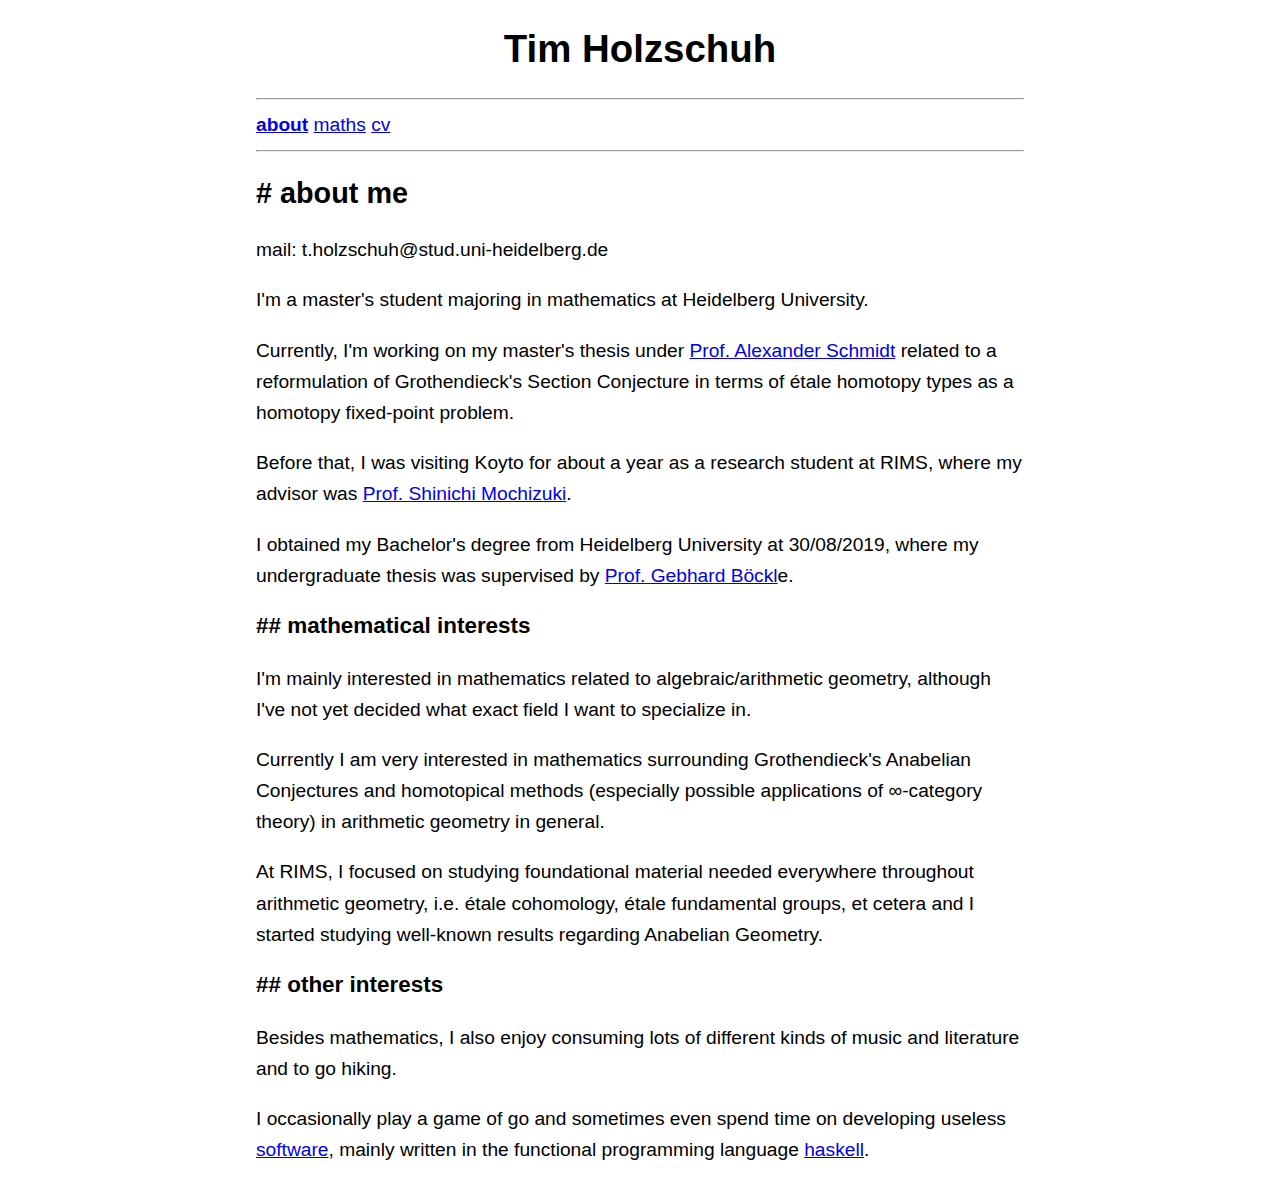
==== index.html @ b1141b0f "ok" ====
<!DOCTYPE html>
<html lang="en">
<meta charset="utf-8">
<meta name="viewport" content="width=device-width, initial-scale=1">
<link rel="icon" type="image/png" href="data:image/png;base64,">
<title>tholzschuh</title>

    <head>
        <link rel="stylesheet" href="meta/style.css">
    </head>
    
<article>
<header>
    <h1 style="text-align:center;">Tim Holzschuh</h1>
    <hr class="hidden"/>
       <div id="menu">
	      <a href="//tholzschuh.github.io/sl"><b>about</b></a>
	      <a href="maths.html">maths</a>
          <a href="//tholzschuh.github.io/cv">cv</a>
       </div>
<hr class="hidden"/>

</header>
        
    <h2># about me</h2> 
        <p>mail: t.holzschuh@stud.uni-heidelberg.de</p>
    
        <p>I'm a master's student majoring in mathematics at Heidelberg University.</p>
    <p>Currently, I'm working on my master's thesis under <a href="https://www.mathi.uni-heidelberg.de/~schmidt/">Prof. Alexander Schmidt</a> related to a reformulation of Grothendieck's Section Conjecture in terms of étale homotopy types as a homotopy fixed-point problem.</p>
    
    <p>Before that, I was visiting Koyto for about a year as a research student at RIMS, where my advisor was <a href="http://www.kurims.kyoto-u.ac.jp/~motizuki/top-english.html">Prof. Shinichi Mochizuki</a>.</p>
    
    <p>I obtained my Bachelor's degree from Heidelberg University at 30/08/2019, where my undergraduate thesis was supervised by <a href="https://typo.iwr.uni-heidelberg.de/groups/arith-geom/home/members/gebhard-boeckle/">Prof. Gebhard Böckl</a>e.</p>
    
    <h3>## mathematical interests</h3>
    <p>I'm mainly interested in mathematics related to algebraic/arithmetic geometry, although I've not yet decided what exact field I want to specialize in.</p>
    
    <p>Currently I am very interested in mathematics surrounding Grothendieck's Anabelian Conjectures and homotopical methods (especially possible applications of ∞-category theory) in arithmetic geometry in general.</p>
</article>
    
    <p>At RIMS, I focused on studying foundational material needed everywhere throughout arithmetic geometry, i.e. étale cohomology, étale fundamental groups, et cetera and I started studying well-known results regarding Anabelian Geometry.</p>
    
    <h3>## other interests</h3>
    <p>Besides mathematics, I also enjoy consuming lots of different kinds of music and literature and to go hiking.</p>
    <p>I occasionally play a game of go and sometimes even spend time on developing useless <a href="https://github.com/tholzschuh">software</a>, mainly written in the functional programming language <a href="https://www.haskell.org/">haskell</a>.</p>
---- meta/style.css ----
@media (prefers-color-scheme: dark){
		body {color:#fff;background:#000}
        
        a:link, a:visited {
            text-decoration:dotted;
        }
        
        a:hover, a:active {
            text-decoration:dotted;
            color:#00FF7F
        }
	}
	body{
		margin:1em auto;
		max-width:40em;
		padding:0 .62em;
		font:1.2em/1.62 sans-serif;
	}
	h1,h2,h3 {
		line-height:1.2;
	}
	@media print{
		body{
			max-width:none
		}
	}
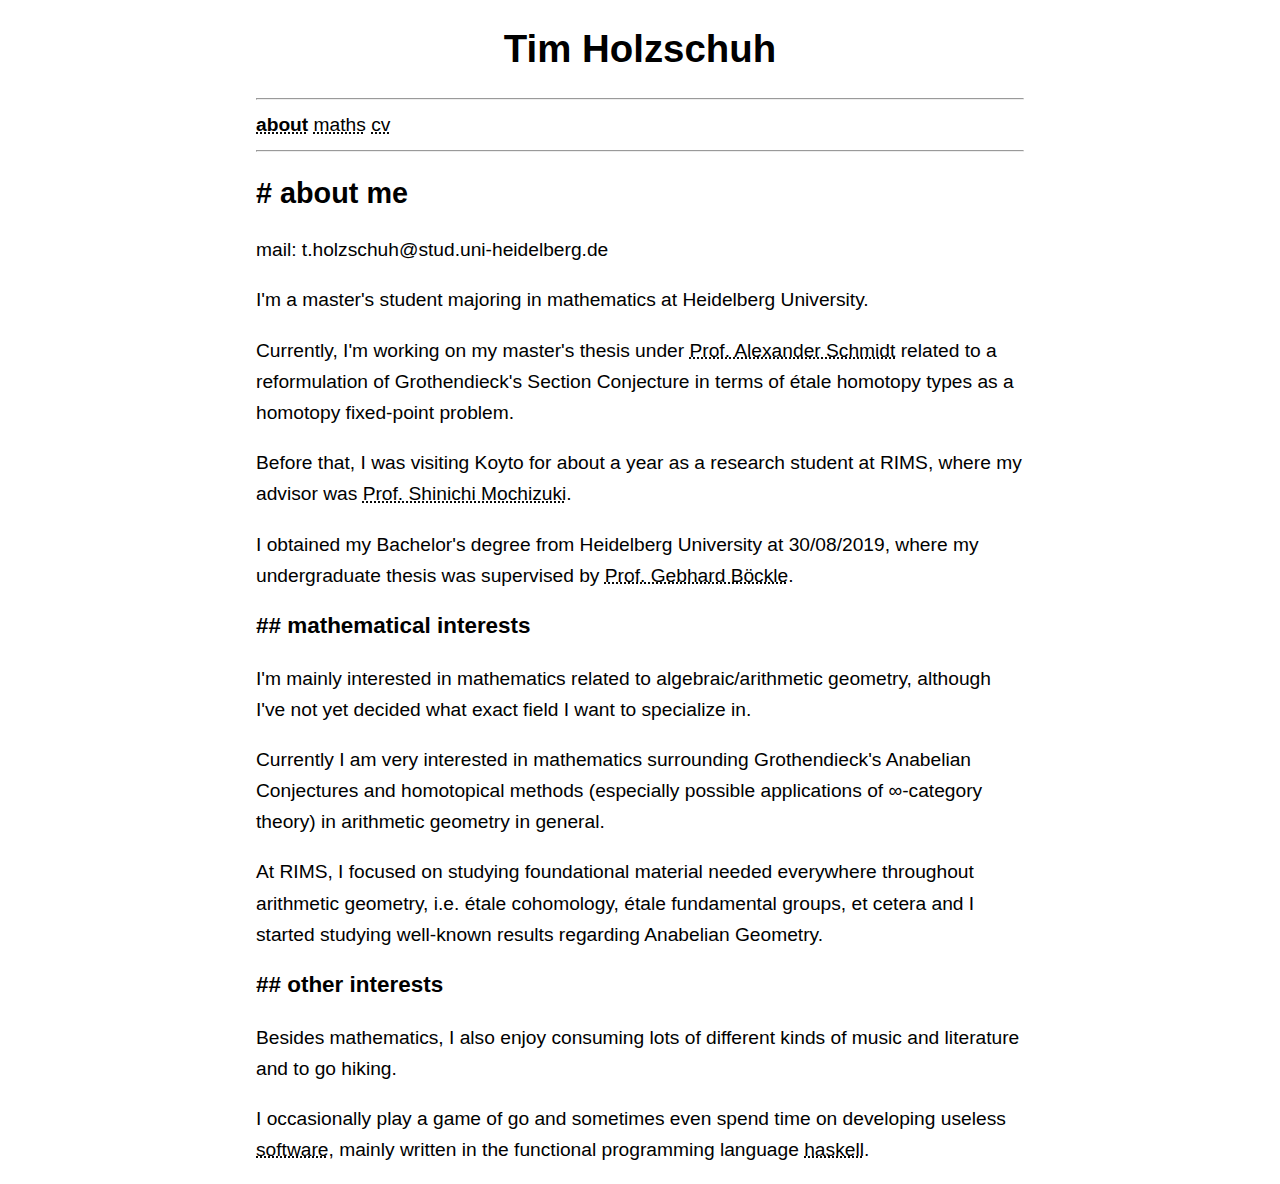
==== commit 5ba25120: "css working nowwww?" ====
--- a/index.html
+++ b/index.html
@@ -7,7 +7,7 @@
 <title>tholzschuh</title>
 
     <head>
-        <link rel="stylesheet" href="meta/style.css">
+        <link rel="stylesheet" href="style.css">
     </head>
     
 <article>
@@ -31,7 +31,7 @@
     
     <p>Before that, I was visiting Koyto for about a year as a research student at RIMS, where my advisor was <a href="http://www.kurims.kyoto-u.ac.jp/~motizuki/top-english.html">Prof. Shinichi Mochizuki</a>.</p>
     
-    <p>I obtained my Bachelor's degree from Heidelberg University at 30/08/2019, where my undergraduate thesis was supervised by <a href="https://typo.iwr.uni-heidelberg.de/groups/arith-geom/home/members/gebhard-boeckle/">Prof. Gebhard Böckl</a>e.</p>
+    <p>I obtained my Bachelor's degree from Heidelberg University at 30/08/2019, where my undergraduate thesis was supervised by <a href="https://typo.iwr.uni-heidelberg.de/groups/arith-geom/home/members/gebhard-boeckle/">Prof. Gebhard Böckle</a>.</p>
     
     <h3>## mathematical interests</h3>
     <p>I'm mainly interested in mathematics related to algebraic/arithmetic geometry, although I've not yet decided what exact field I want to specialize in.</p>
--- a/style.css
+++ b/style.css
@@ -0,0 +1,35 @@
+
+	@media (prefers-color-scheme: dark){
+		body {color:#fff;background:#000}
+        
+        a:link, a:visited {
+            text-decoration-style:dotted;
+        }
+        
+        a:hover, a:active {
+            text-decoration-style:dotted;
+        }
+	}
+    a:link, a:visited {
+            text-decoration-style:dotted;
+            color:#000000;
+    }    
+    a:hover, a:active {
+            text-decoration-style:dotted;
+            color:#00FF7F;
+    }
+	body{
+		margin:1em auto;
+		max-width:40em;
+		padding:0 .62em;
+		font:1.2em/1.62 sans-serif;
+	}
+	h1,h2,h3 {
+		line-height:1.2;
+	}
+	@media print{
+		body{
+			max-width:none
+		}
+	}
+
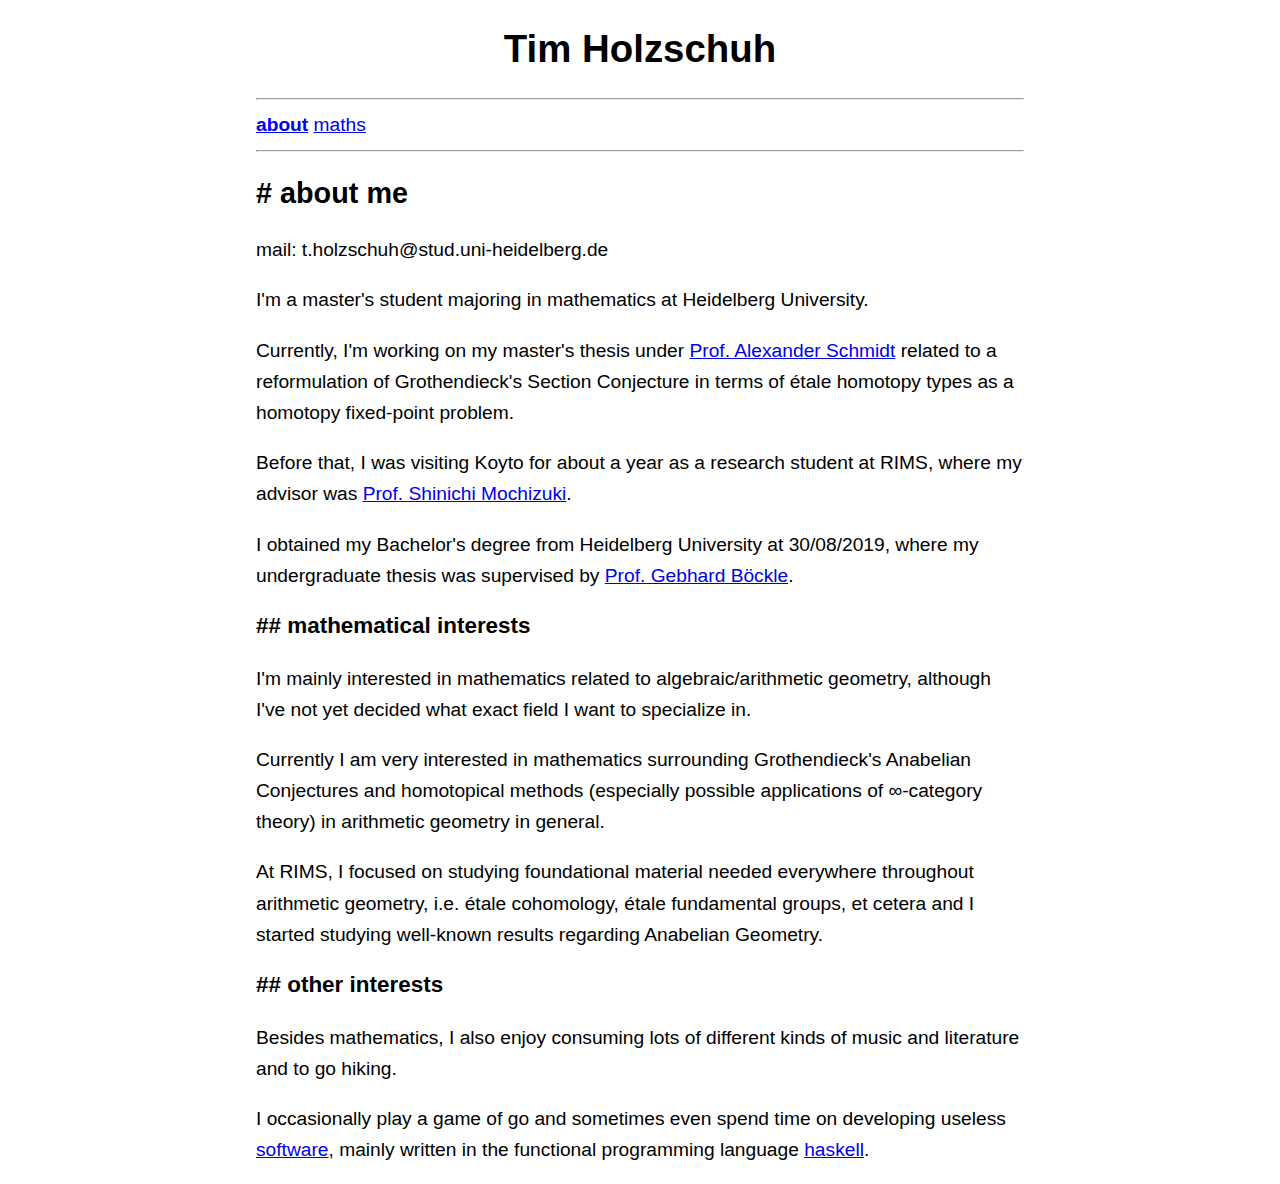
==== commit 392a3d7c: "css working nowwww?" ====
--- a/index.html
+++ b/index.html
@@ -17,7 +17,6 @@
        <div id="menu">
 	      <a href="//tholzschuh.github.io/sl"><b>about</b></a>
 	      <a href="maths.html">maths</a>
-          <a href="//tholzschuh.github.io/cv">cv</a>
        </div>
 <hr class="hidden"/>
 
--- a/style.css
+++ b/style.css
@@ -1,23 +1,10 @@
 
 	@media (prefers-color-scheme: dark){
 		body {color:#fff;background:#000}
-        
-        a:link, a:visited {
-            text-decoration-style:dotted;
-        }
-        
-        a:hover, a:active {
-            text-decoration-style:dotted;
-        }
+        a:link {color:#9cf}
+		a:hover, a:visited:hover {color:#cef}
+		a:visited {color:#c9f}
 	}
-    a:link, a:visited {
-            text-decoration-style:dotted;
-            color:#000000;
-    }    
-    a:hover, a:active {
-            text-decoration-style:dotted;
-            color:#00FF7F;
-    }
 	body{
 		margin:1em auto;
 		max-width:40em;
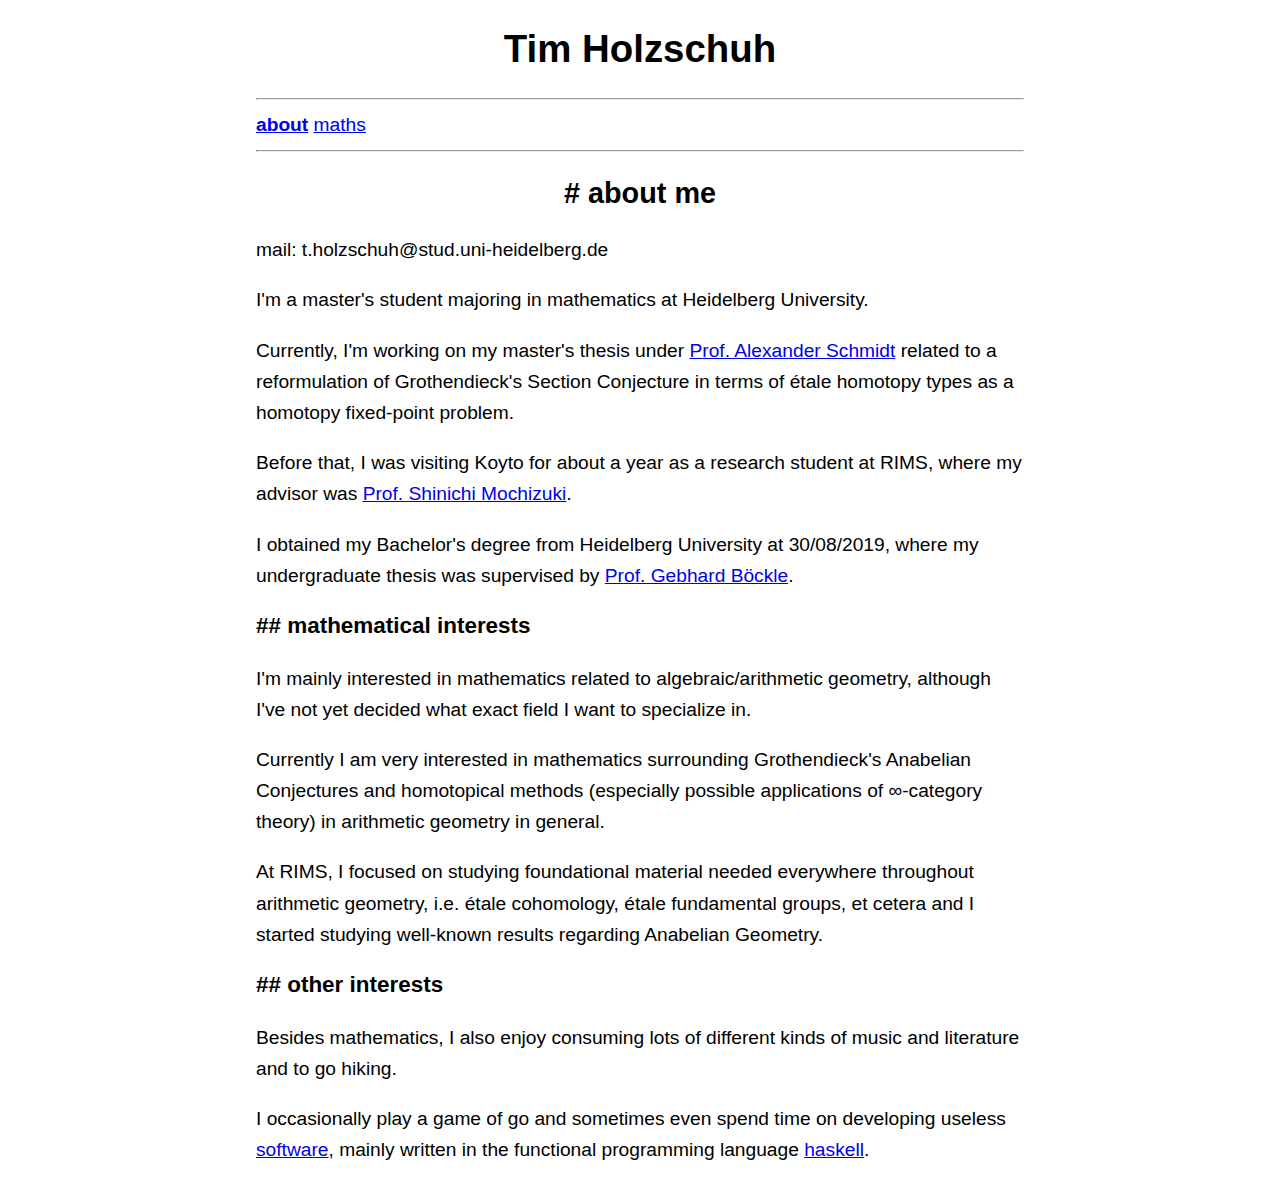
==== commit b022ecc5: "css working nowwww?" ====
--- a/index.html
+++ b/index.html
@@ -22,7 +22,7 @@
 
 </header>
         
-    <h2># about me</h2> 
+    <h2 style="text-align:center;"># about me</h2> 
         <p>mail: t.holzschuh@stud.uni-heidelberg.de</p>
     
         <p>I'm a master's student majoring in mathematics at Heidelberg University.</p>
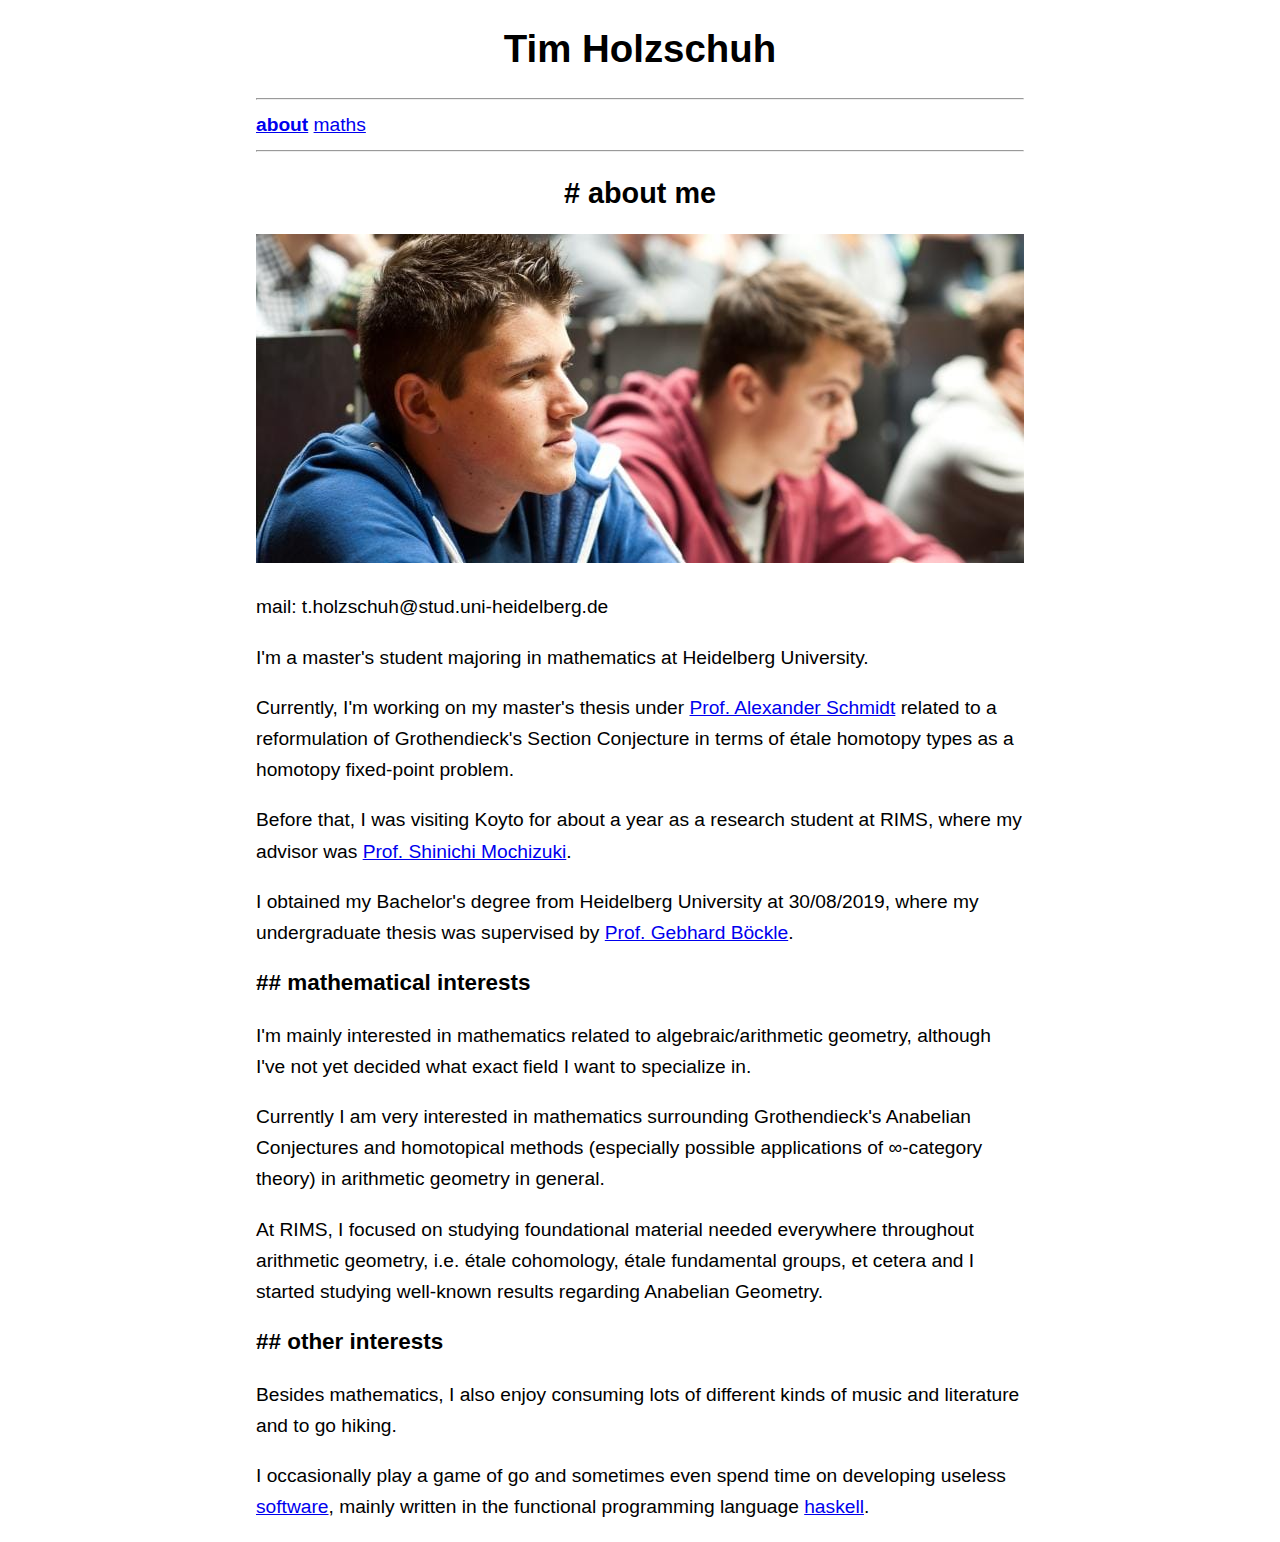
==== commit ef6c95b6: "css working nowwww?" ====
--- a/index.html
+++ b/index.html
@@ -22,7 +22,8 @@
 
 </header>
         
-    <h2 style="text-align:center;"># about me</h2> 
+    <h2 style="text-align:center;"># about me</h2>
+    <span class="image main"><img src="images/profile-aboutme.jpg" alt="" /></span>
         <p>mail: t.holzschuh@stud.uni-heidelberg.de</p>
     
         <p>I'm a master's student majoring in mathematics at Heidelberg University.</p>
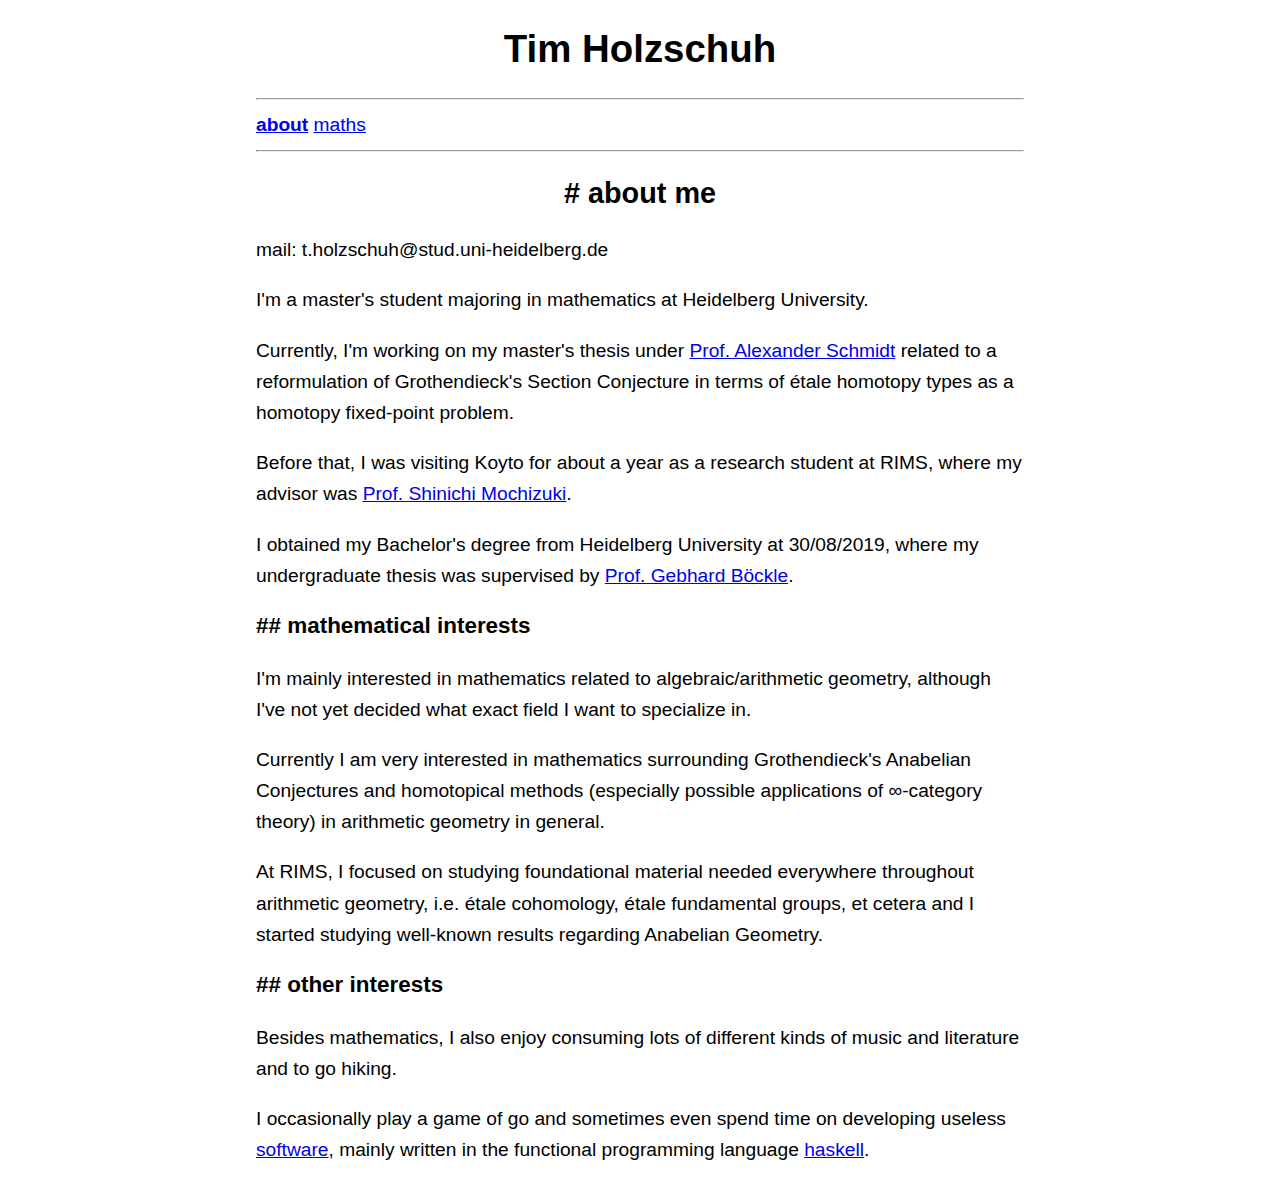
==== commit 968a6001: "css working nowwww?" ====
--- a/index.html
+++ b/index.html
@@ -23,7 +23,7 @@
 </header>
         
     <h2 style="text-align:center;"># about me</h2>
-    <span class="image main"><img src="images/profile-aboutme.jpg" alt="" /></span>
+    <!--<span class="image main"><img src="images/profile-aboutme.jpg" alt="" /></span>-->
         <p>mail: t.holzschuh@stud.uni-heidelberg.de</p>
     
         <p>I'm a master's student majoring in mathematics at Heidelberg University.</p>
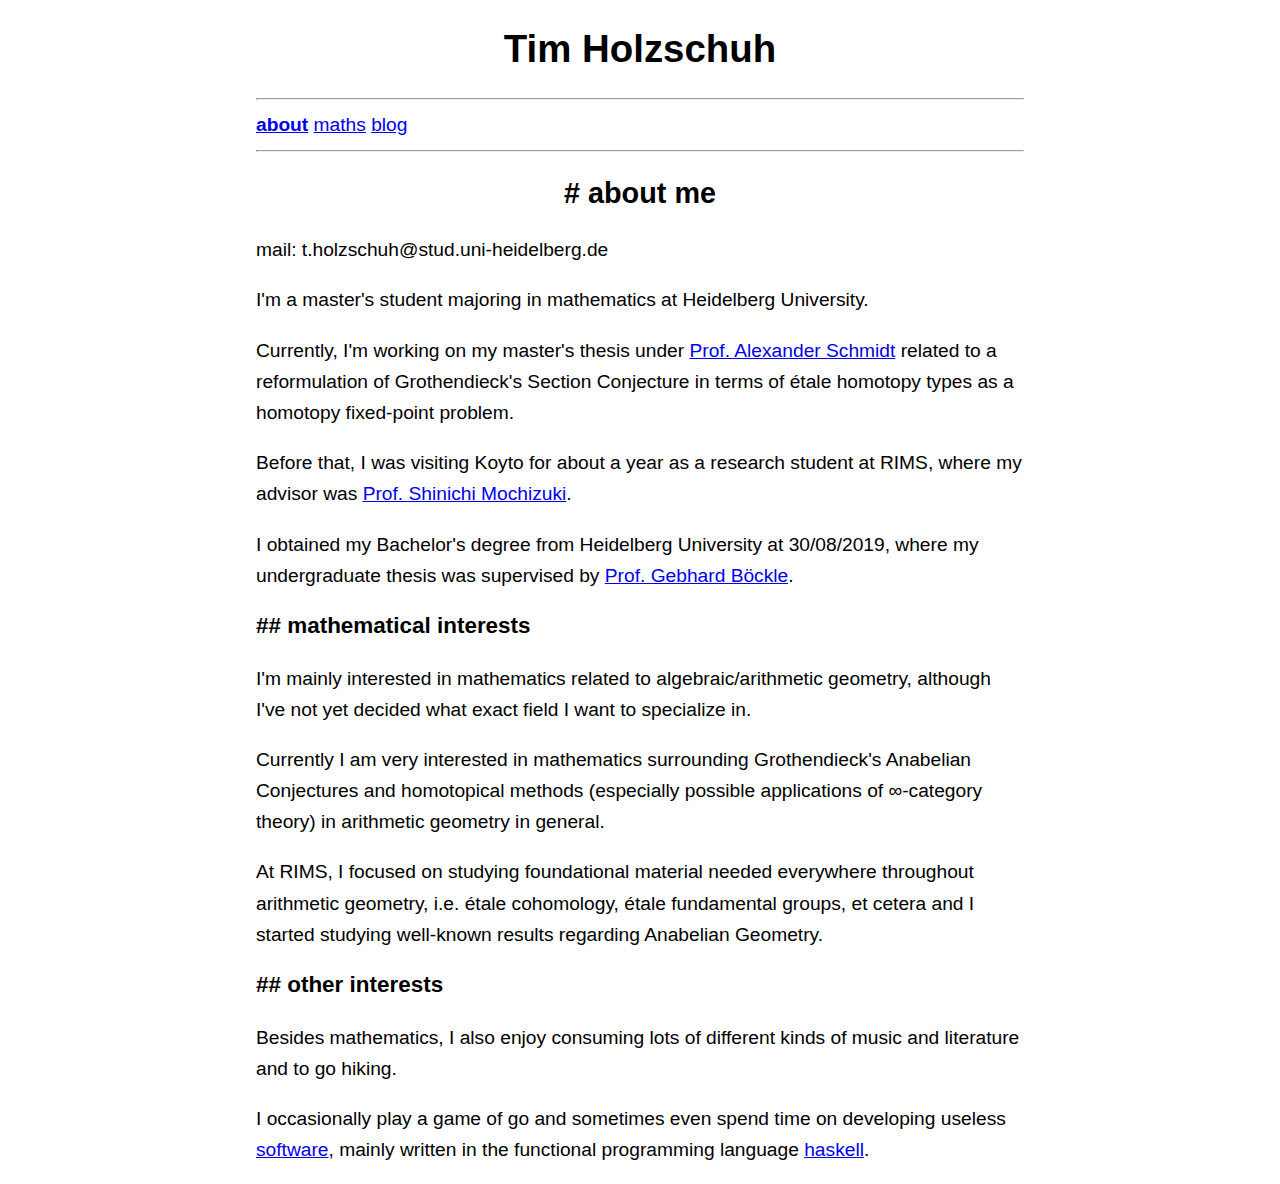
==== commit 12ad0859: "test blog" ====
--- a/index.html
+++ b/index.html
@@ -17,6 +17,7 @@
        <div id="menu">
 	      <a href="//tholzschuh.github.io/sl"><b>about</b></a>
 	      <a href="maths.html">maths</a>
+          <a href="blog.html">blog</a>
        </div>
 <hr class="hidden"/>
 
